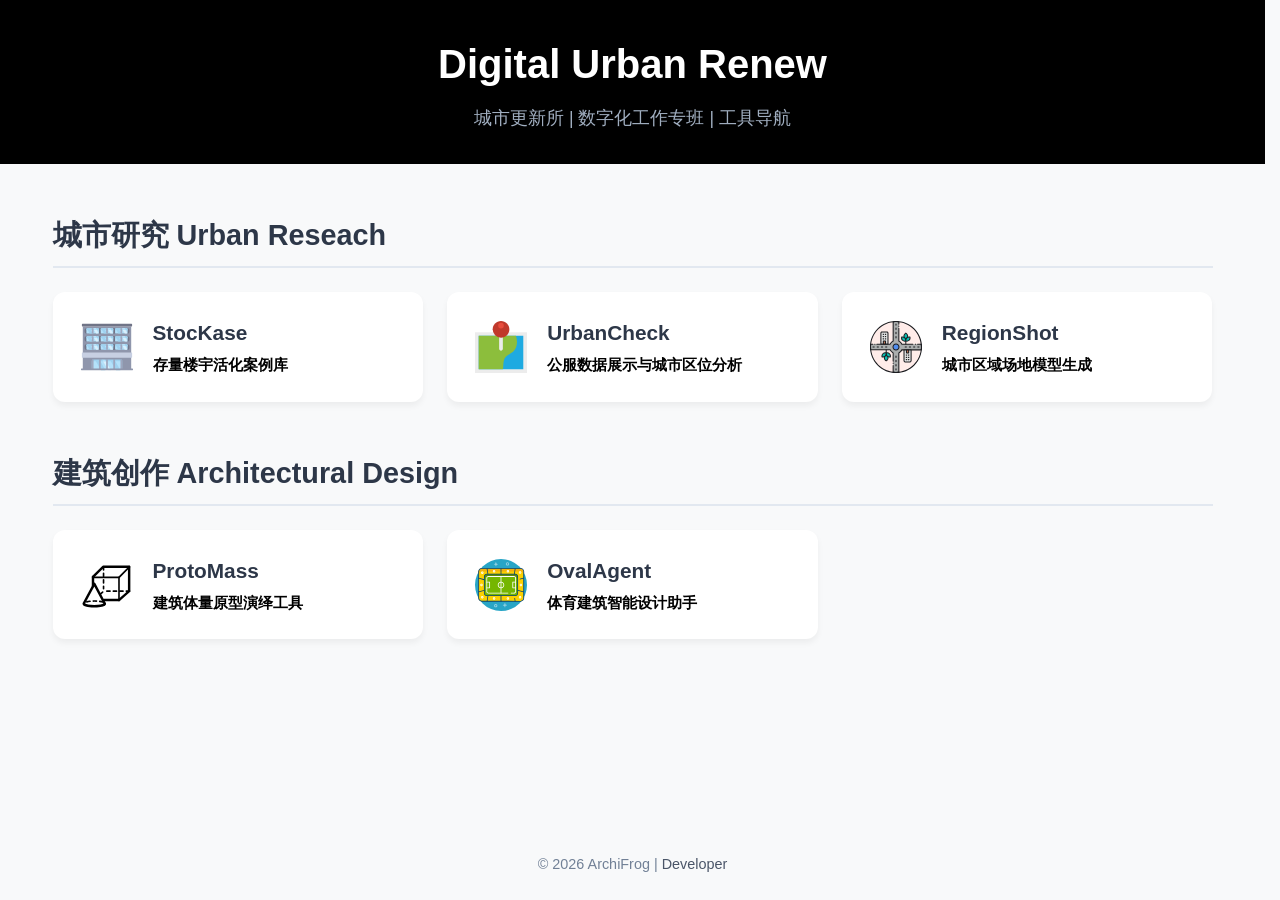
==== index.html @ c322efe7 "Initial site upload" ====
<!DOCTYPE html>
<html lang="zh-CN">

<head>
    <meta charset="UTF-8">
    <meta name="viewport" content="width=device-width, initial-scale=1.0">
    <title>城市与建筑 | 工具导航</title>
    <link rel="stylesheet" href="styles.css">
    <link rel="icon" type="image/x-icon" href="/images/favicon.ico">
</head>

<body data-page="index">
    <header class="header">
        <div class="container">
            <h1 class="logo">Digital Urban Renew</h1>
            <p class="tagline">城市更新所 | 数字化工作专班 | 工具导航</p>
        </div>
    </header>

    <main class="main" id="main-content"></main>

    <footer class="footer">
        <div class="container">
            <p>© 2026 ArchiFrog | <a href="dev/index.html">Developer</a></p>
        </div>
    </footer>

    <script src="tools-data.js"></script>
    <script src="render.js"></script>
</body>

</html>
---- styles.css ----
/* 基础样式 */
* {
    margin: 0;
    padding: 0;
    box-sizing: border-box;
}

html {
    height: 100%;
    scrollbar-gutter: stable;
}

body {
    font-family: -apple-system, BlinkMacSystemFont, 'Segoe UI', Roboto, Oxygen, Ubuntu, sans-serif;
    line-height: 1.6;
    color: #333;
    background-color: #f8f9fa;
    min-height: 100%;
    display: flex;
    flex-direction: column;
}

.container {
    max-width: 1200px;
    margin: 0 auto;
    padding: 0 20px;
}

/* 头部样式 */
.header {
    background: #000;
    padding: 2rem 0;
    text-align: center;
}

.logo {
    font-size: 2.5rem;
    font-weight: 700;
    margin-bottom: 0.5rem;
    color: #fff;
}

.tagline {
    font-size: 1.1rem;
    color: #a0aec0;
}

/* 主要内容区域 */
.main {
    flex: 1;
    padding: 3rem 0;
}

.section {
    margin-bottom: 3rem;
}

.section-title {
    font-size: 1.8rem;
    color: #2d3748;
    margin-bottom: 1.5rem;
    padding-bottom: 0.5rem;
    border-bottom: 2px solid #e2e8f0;
}

/* 工具网格 */
.tools-grid {
    display: grid;
    grid-template-columns: repeat(auto-fill, minmax(280px, 1fr));
    gap: 1.5rem;
}

.tool-card {
    background: white;
    border-radius: 12px;
    padding: 1.5rem;
    text-decoration: none;
    color: inherit;
    box-shadow: 0 4px 6px rgba(0, 0, 0, 0.05);
    transition: all 0.3s ease;
    display: flex;
    align-items: center;
    gap: 1rem;
}

.tool-card:hover {
    transform: translateY(-5px);
    box-shadow: 0 10px 25px rgba(0, 0, 0, 0.1);
}

.tool-icon {
    width: 60px;
    height: 60px;
    flex-shrink: 0;
    display: flex;
    align-items: center;
    justify-content: center;
}

.tool-icon img,
.tool-icon-img {
    width: 100%;
    height: 100%;
    object-fit: contain;
    padding: 4px;
}

.tool-info {
    flex: 1;
}

.tool-abbr {
    font-size: 1.3rem;
    font-weight: 600;
    color: #2d3748;
    margin-bottom: 0.25rem;
}

.tool-name {
    font-size: 0.95rem;
    color: #000;
    font-weight: 700;
}

.dev-name-zh {
    color: #000;
    font-weight: 700;
}

/* 外部链接样式 */
.external-grid {
    display: flex;
    gap: 1rem;
    flex-wrap: wrap;
}

.external-card {
    background: white;
    border-radius: 10px;
    padding: 1rem 1.5rem;
    text-decoration: none;
    color: #2d3748;
    box-shadow: 0 2px 4px rgba(0, 0, 0, 0.05);
    transition: all 0.3s ease;
    display: flex;
    align-items: center;
    gap: 0.75rem;
}

.external-card:hover {
    background: #f7fafc;
    transform: translateY(-2px);
}

.external-icon {
    font-size: 1.5rem;
    width: 2rem;
    height: 2rem;
    display: flex;
    align-items: center;
    justify-content: center;
    flex-shrink: 0;
}

.external-icon-img {
    width: 100%;
    height: 100%;
    object-fit: contain;
}

/* 开发者页面样式 */
.dev-section {
    background: white;
    border-radius: 12px;
    padding: 1.5rem;
    margin-bottom: 2rem;
    box-shadow: 0 2px 4px rgba(0, 0, 0, 0.05);
}

.dev-table {
    width: 100%;
    border-collapse: collapse;
    margin-top: 1rem;
}

.dev-table th,
.dev-table td {
    padding: 0.75rem;
    text-align: left;
    border-bottom: 1px solid #e2e8f0;
}

.dev-table th {
    background: #f7fafc;
    font-weight: 600;
    color: #2d3748;
}

.dev-table .dev-link {
    color: #4a5568;
    word-break: break-all;
}

.dev-table .dev-link:hover {
    color: #667eea;
}

.status-active {
    color: #38a169;
    background: #c6f6d5;
    padding: 0.25rem 0.5rem;
    border-radius: 4px;
    font-size: 0.875rem;
}

.status-warning {
    color: #d69e2e;
    background: #fefcbf;
    padding: 0.25rem 0.5rem;
    border-radius: 4px;
    font-size: 0.875rem;
}

.status-pending {
    color: #718096;
    background: #edf2f7;
    padding: 0.25rem 0.5rem;
    border-radius: 4px;
    font-size: 0.875rem;
}

.dev-actions {
    display: flex;
    gap: 1rem;
    margin-top: 2rem;
}

.btn {
    padding: 0.75rem 1.5rem;
    border-radius: 8px;
    text-decoration: none;
    font-weight: 500;
    font-family: inherit;
    font-size: inherit;
    cursor: pointer;
    border: none;
    transition: all 0.3s ease;
}

.btn-primary {
    background: #667eea;
    color: white;
}

.btn-primary:hover {
    background: #5a67d8;
}

.btn-secondary {
    background: #e2e8f0;
    color: #2d3748;
}

.btn-secondary:hover {
    background: #cbd5e0;
}

.btn-black {
    background: #000;
    color: #fff;
}

.btn-black:hover {
    background: #2d3748;
}

/* 页脚样式 */
.footer {
    margin-top: auto;
    padding: 1.5rem 0;
    text-align: center;
    color: #718096;
    font-size: 0.9rem;
}

.footer a {
    color: #4a5568;
    text-decoration: none;
}

.footer a:hover {
    color: #2d3748;
    text-decoration: underline;
}

.load-error {
    color: #c53030;
    text-align: center;
    padding: 2rem;
}

/* 暂未开放 / 错误页 */
.unavailable-panel {
    background: white;
    border-radius: 12px;
    padding: 3rem 2rem;
    text-align: center;
    box-shadow: 0 4px 6px rgba(0, 0, 0, 0.05);
    max-width: 560px;
    margin: 0 auto;
}

.unavailable-code {
    font-size: 0.875rem;
    font-weight: 600;
    color: #718096;
    letter-spacing: 0.05em;
    margin-bottom: 1rem;
}

.unavailable-title {
    font-size: 1.75rem;
    font-weight: 700;
    color: #000;
    margin-bottom: 1rem;
}

.unavailable-message {
    font-size: 1.15rem;
    color: #2d3748;
    margin-bottom: 0.75rem;
}

.unavailable-hint {
    font-size: 0.95rem;
    color: #718096;
    margin-bottom: 2rem;
}

.unavailable-actions {
    display: flex;
    justify-content: center;
    gap: 1rem;
}

/* 响应式设计 */
@media (max-width: 768px) {
    .tools-grid {
        grid-template-columns: 1fr;
    }

    .dev-table {
        display: block;
        overflow-x: auto;
    }

    .logo {
        font-size: 2rem;
    }
}
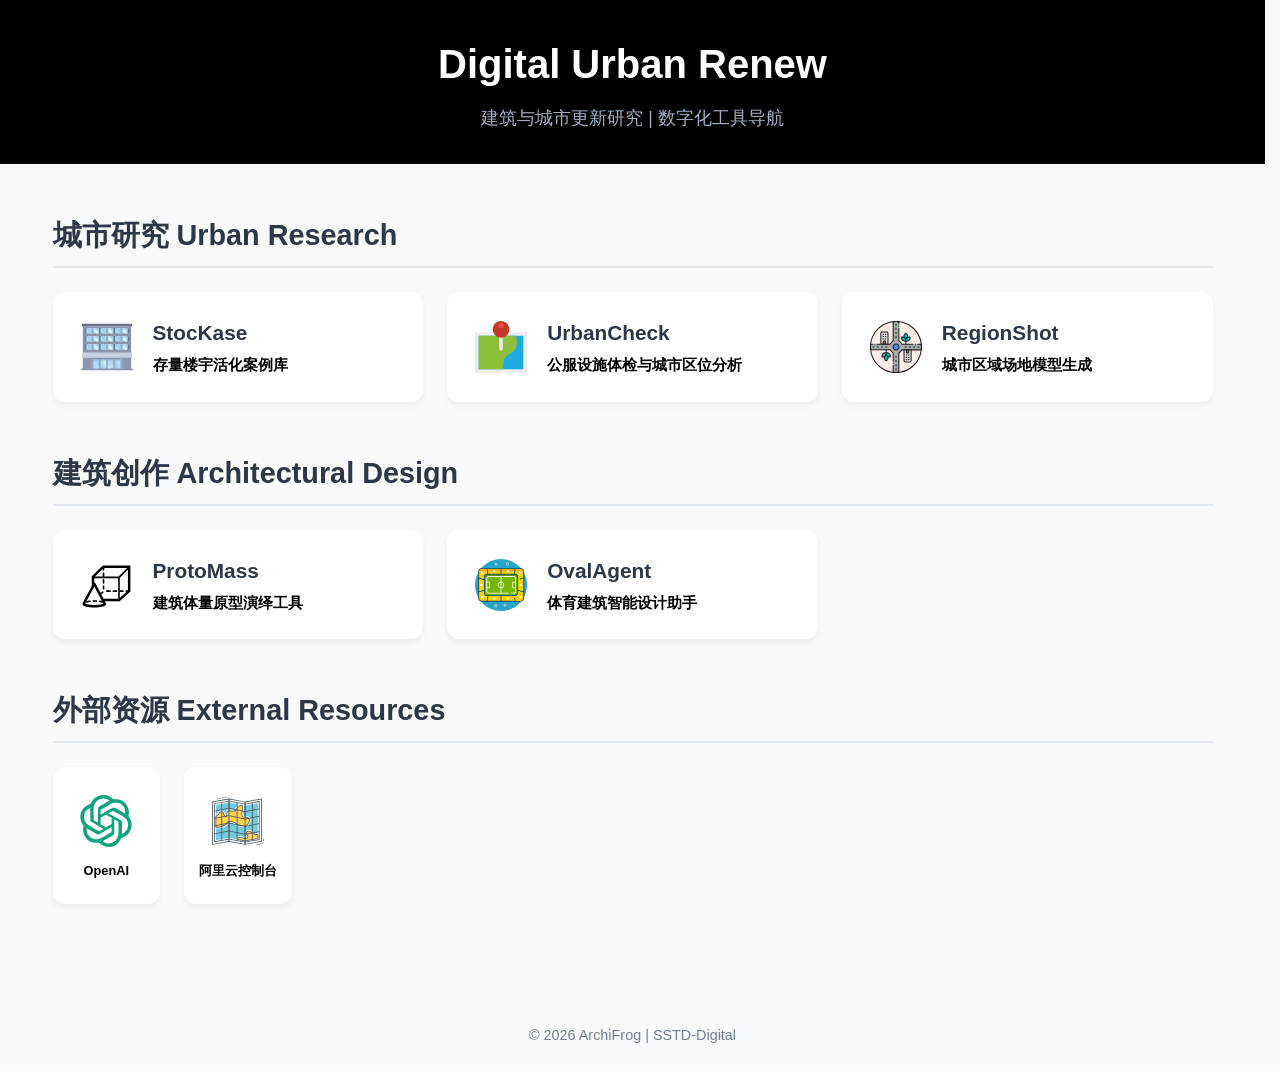
==== commit ae772eb7: "edit" ====
--- a/index.html
+++ b/index.html
@@ -4,7 +4,7 @@
 <head>
     <meta charset="UTF-8">
     <meta name="viewport" content="width=device-width, initial-scale=1.0">
-    <title>城市与建筑 | 工具导航</title>
+    <title>数字化工具导航</title>
     <link rel="stylesheet" href="styles.css">
     <link rel="icon" type="image/x-icon" href="/images/favicon.ico">
 </head>
@@ -13,7 +13,7 @@
     <header class="header">
         <div class="container">
             <h1 class="logo">Digital Urban Renew</h1>
-            <p class="tagline">城市更新所 | 数字化工作专班 | 工具导航</p>
+            <p class="tagline">建筑与城市更新研究 | 数字化工具导航</p>
         </div>
     </header>
 
@@ -21,7 +21,7 @@
 
     <footer class="footer">
         <div class="container">
-            <p>© 2026 ArchiFrog | <a href="dev/index.html">Developer</a></p>
+            <p>© 2026 ArchiFrog | SSTD-Digital</p>
         </div>
     </footer>
 
--- a/styles.css
+++ b/styles.css
@@ -63,17 +63,19 @@
     border-bottom: 2px solid #e2e8f0;
 }
 
-/* 工具网格 */
+/* 工具网格：9 列基准，与城市研究/建筑创作/外部资源列对齐 */
 .tools-grid {
     display: grid;
-    grid-template-columns: repeat(auto-fill, minmax(280px, 1fr));
+    grid-template-columns: repeat(9, 1fr);
     gap: 1.5rem;
 }
 
 .tool-card {
+    grid-column: span 3;
     background: white;
     border-radius: 12px;
     padding: 1.5rem;
+    min-height: 108px;
     text-decoration: none;
     color: inherit;
     box-shadow: 0 4px 6px rgba(0, 0, 0, 0.05);
@@ -81,6 +83,16 @@
     display: flex;
     align-items: center;
     gap: 1rem;
+}
+
+.tool-card--compact {
+    grid-column: span 1;
+    flex-direction: column;
+    justify-content: center;
+    align-items: center;
+    gap: 0.75rem;
+    padding: 1.5rem 0.5rem;
+    min-height: 108px;
 }
 
 .tool-card:hover {
@@ -122,50 +134,16 @@
     font-weight: 700;
 }
 
+.tool-name--compact {
+    font-size: 0.8rem;
+    line-height: 1.3;
+    text-align: center;
+    word-break: break-word;
+}
+
 .dev-name-zh {
     color: #000;
     font-weight: 700;
-}
-
-/* 外部链接样式 */
-.external-grid {
-    display: flex;
-    gap: 1rem;
-    flex-wrap: wrap;
-}
-
-.external-card {
-    background: white;
-    border-radius: 10px;
-    padding: 1rem 1.5rem;
-    text-decoration: none;
-    color: #2d3748;
-    box-shadow: 0 2px 4px rgba(0, 0, 0, 0.05);
-    transition: all 0.3s ease;
-    display: flex;
-    align-items: center;
-    gap: 0.75rem;
-}
-
-.external-card:hover {
-    background: #f7fafc;
-    transform: translateY(-2px);
-}
-
-.external-icon {
-    font-size: 1.5rem;
-    width: 2rem;
-    height: 2rem;
-    display: flex;
-    align-items: center;
-    justify-content: center;
-    flex-shrink: 0;
-}
-
-.external-icon-img {
-    width: 100%;
-    height: 100%;
-    object-fit: contain;
 }
 
 /* 开发者页面样式 */
@@ -344,11 +322,26 @@
 }
 
 /* 响应式设计 */
+@media (max-width: 1024px) {
+    .tool-card {
+        grid-column: span 3;
+    }
+
+    .tool-card--compact {
+        grid-column: span 3;
+    }
+}
+
 @media (max-width: 768px) {
     .tools-grid {
         grid-template-columns: 1fr;
     }
 
+    .tool-card,
+    .tool-card--compact {
+        grid-column: span 1;
+    }
+
     .dev-table {
         display: block;
         overflow-x: auto;
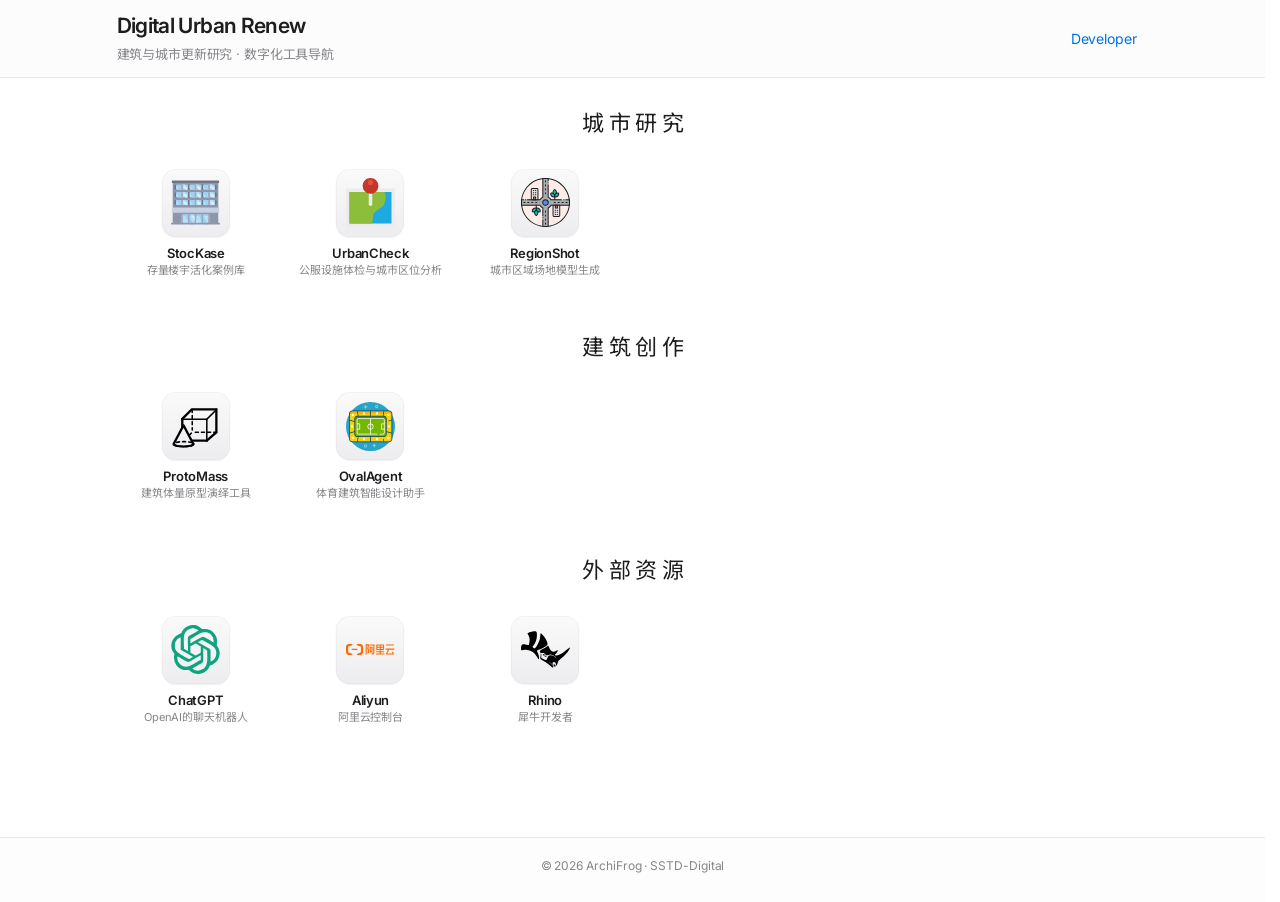
==== commit 6125d265: "apple style" ====
--- a/index.html
+++ b/index.html
@@ -5,15 +5,23 @@
     <meta charset="UTF-8">
     <meta name="viewport" content="width=device-width, initial-scale=1.0">
     <title>数字化工具导航</title>
+    <link rel="preconnect" href="https://fonts.googleapis.com">
+    <link rel="preconnect" href="https://fonts.gstatic.com" crossorigin>
+    <link href="https://fonts.googleapis.com/css2?family=Inter:wght@400;500;600;700&family=Noto+Sans+SC:wght@400;500;600;700&display=swap" rel="stylesheet">
     <link rel="stylesheet" href="styles.css">
     <link rel="icon" type="image/x-icon" href="/images/favicon.ico">
 </head>
 
 <body data-page="index">
     <header class="header">
-        <div class="container">
-            <h1 class="logo">Digital Urban Renew</h1>
-            <p class="tagline">建筑与城市更新研究 | 数字化工具导航</p>
+        <div class="container header-inner">
+            <div class="header-brand">
+                <h1 class="logo">Digital Urban Renew</h1>
+                <p class="tagline">建筑与城市更新研究 · 数字化工具导航</p>
+            </div>
+            <nav class="header-nav">
+                <a href="dev/index.html">Developer</a>
+            </nav>
         </div>
     </header>
 
@@ -21,7 +29,7 @@
 
     <footer class="footer">
         <div class="container">
-            <p>© 2026 ArchiFrog | SSTD-Digital</p>
+            <p>© 2026 ArchiFrog · SSTD-Digital</p>
         </div>
     </footer>
 
--- a/styles.css
+++ b/styles.css
@@ -1,4 +1,26 @@
-/* 基础样式 */
+/* 字体：Inter（拉丁）+ Noto Sans SC（中文），见各页 <head> 引入 */
+
+/* ── App Store 设计变量 ── */
+:root {
+    --store-bg: #ffffff;
+    --store-surface: #ffffff;
+    --store-text: #1d1d1f;
+    --store-text-secondary: #6e6e73;
+    --store-text-tertiary: #86868b;
+    --store-border: rgba(0, 0, 0, 0.08);
+    --store-accent: #0071e3;
+    --store-accent-hover: #0077ed;
+    --store-radius-lg: 20px;
+    --store-radius-md: 14px;
+    --store-radius-sm: 12px;
+    --store-shadow-hover: 0 8px 28px rgba(0, 0, 0, 0.12);
+    --store-transition: 0.28s cubic-bezier(0.25, 0.1, 0.25, 1);
+    --store-max-width: 1080px;
+    /* 字体：Inter + Noto Sans SC */
+    --font-display: 'Inter', 'Noto Sans SC', system-ui, sans-serif;
+    --font-text: 'Inter', 'Noto Sans SC', system-ui, sans-serif;
+}
+
 * {
     margin: 0;
     padding: 0;
@@ -8,346 +30,511 @@
 html {
     height: 100%;
     scrollbar-gutter: stable;
+    -webkit-font-smoothing: antialiased;
+    -moz-osx-font-smoothing: grayscale;
 }
 
 body {
-    font-family: -apple-system, BlinkMacSystemFont, 'Segoe UI', Roboto, Oxygen, Ubuntu, sans-serif;
-    line-height: 1.6;
-    color: #333;
-    background-color: #f8f9fa;
+    font-family: var(--font-text);
+    font-size: 17px;
+    font-weight: 400;
+    line-height: 1.47059;
+    letter-spacing: -0.022em;
+    color: var(--store-text);
+    background-color: var(--store-bg);
     min-height: 100%;
     display: flex;
     flex-direction: column;
+    font-feature-settings: 'kern' 1;
+    font-kerning: normal;
 }
 
 .container {
-    max-width: 1200px;
+    max-width: var(--store-max-width);
     margin: 0 auto;
-    padding: 0 20px;
-}
-
-/* 头部样式 */
+    padding: 0 24px;
+}
+
+/* ── 顶栏：毛玻璃导航 ── */
 .header {
-    background: #000;
-    padding: 2rem 0;
-    text-align: center;
+    position: sticky;
+    top: 0;
+    z-index: 100;
+    background: rgba(251, 251, 253, 0.72);
+    backdrop-filter: saturate(180%) blur(20px);
+    -webkit-backdrop-filter: saturate(180%) blur(20px);
+    border-bottom: 1px solid var(--store-border);
+    padding: 14px 0;
+}
+
+.header-inner {
+    display: flex;
+    align-items: center;
+    justify-content: space-between;
+    gap: 1rem;
+}
+
+.header-brand {
+    min-width: 0;
 }
 
 .logo {
-    font-size: 2.5rem;
-    font-weight: 700;
-    margin-bottom: 0.5rem;
-    color: #fff;
+    font-family: var(--font-display);
+    font-size: 1.3125rem;
+    font-weight: 600;
+    letter-spacing: -0.03em;
+    color: var(--store-text);
+    line-height: 1.15;
+    text-rendering: optimizeLegibility;
 }
 
 .tagline {
-    font-size: 1.1rem;
-    color: #a0aec0;
-}
-
-/* 主要内容区域 */
+    font-family: var(--font-text);
+    font-size: 0.8125rem;
+    font-weight: 400;
+    color: var(--store-text-tertiary);
+    letter-spacing: -0.01em;
+    line-height: 1.33337;
+    margin-top: 8px;
+    white-space: nowrap;
+    overflow: hidden;
+    text-overflow: ellipsis;
+}
+
+.header-nav a {
+    font-family: var(--font-text);
+    font-size: 0.875rem;
+    font-weight: 400;
+    letter-spacing: -0.01em;
+    color: var(--store-accent);
+    text-decoration: none;
+    padding: 6px 12px;
+    border-radius: 980px;
+    transition: background var(--store-transition);
+}
+
+.header-nav a:hover {
+    background: rgba(0, 113, 227, 0.08);
+}
+
+/* ── 入场动画 ── */
+@keyframes store-enter {
+    from {
+        opacity: 0;
+        transform: translateY(14px);
+    }
+
+    to {
+        opacity: 1;
+        transform: translateY(0);
+    }
+}
+
+@keyframes store-enter-header {
+    from {
+        opacity: 0;
+        transform: translateY(-10px);
+    }
+
+    to {
+        opacity: 1;
+        transform: translateY(0);
+    }
+}
+
+body[data-page="index"] .header {
+    animation: store-enter-header 0.65s cubic-bezier(0.22, 1, 0.36, 1) both;
+}
+
+body[data-page="index"] .footer {
+    animation: store-enter 0.65s cubic-bezier(0.22, 1, 0.36, 1) 0.35s both;
+}
+
+.store-enter {
+    animation: store-enter 0.6s cubic-bezier(0.22, 1, 0.36, 1) both;
+    animation-delay: var(--enter-delay, 0s);
+}
+
+/* ── 主内容 ── */
 .main {
     flex: 1;
-    padding: 3rem 0;
+    padding: 2rem 0 3.5rem;
 }
 
 .section {
-    margin-bottom: 3rem;
+    margin-bottom: 2.5rem;
 }
 
 .section-title {
-    font-size: 1.8rem;
-    color: #2d3748;
-    margin-bottom: 1.5rem;
-    padding-bottom: 0.5rem;
-    border-bottom: 2px solid #e2e8f0;
-}
-
-/* 工具网格：9 列基准，与城市研究/建筑创作/外部资源列对齐 */
+    font-family: var(--font-display);
+    font-size: 1.375rem;
+    font-weight: 400;
+    letter-spacing: -0.032em;
+    line-height: 1.2;
+    color: var(--store-text);
+    margin-bottom: 1rem;
+    text-align: center;
+    text-rendering: optimizeLegibility;
+}
+
+.store-panel {
+    padding: 0.25rem 0;
+}
+
+/* ── 工具网格：上图标 + abbr + name，6 列 ── */
 .tools-grid {
     display: grid;
-    grid-template-columns: repeat(9, 1fr);
-    gap: 1.5rem;
+    grid-template-columns: repeat(6, 1fr);
+    gap: 0.5rem 1rem;
 }
 
 .tool-card {
-    grid-column: span 3;
-    background: white;
-    border-radius: 12px;
-    padding: 1.5rem;
-    min-height: 108px;
+    grid-column: span 1;
+    background: transparent;
+    border-radius: var(--store-radius-sm);
+    padding: 0.75rem 0.375rem;
+    min-height: 112px;
     text-decoration: none;
     color: inherit;
-    box-shadow: 0 4px 6px rgba(0, 0, 0, 0.05);
-    transition: all 0.3s ease;
     display: flex;
+    flex-direction: column;
+    justify-content: flex-start;
     align-items: center;
-    gap: 1rem;
-}
-
-.tool-card--compact {
-    grid-column: span 1;
-    flex-direction: column;
-    justify-content: center;
-    align-items: center;
-    gap: 0.75rem;
-    padding: 1.5rem 0.5rem;
-    min-height: 108px;
-}
-
-.tool-card:hover {
-    transform: translateY(-5px);
-    box-shadow: 0 10px 25px rgba(0, 0, 0, 0.1);
-}
-
+    gap: 0.5rem;
+}
+
+/* ── 图标：App Store 圆角方块 ── */
 .tool-icon {
-    width: 60px;
-    height: 60px;
+    width: 68px;
+    height: 68px;
     flex-shrink: 0;
     display: flex;
     align-items: center;
     justify-content: center;
 }
 
+.tool-icon--squircle {
+    position: relative;
+    border-radius: 14px;
+    background: transparent;
+    overflow: visible;
+    transition: transform 0.45s cubic-bezier(0.25, 0.1, 0.25, 1);
+}
+
+.tool-icon--squircle::before {
+    content: '';
+    position: absolute;
+    inset: 0;
+    border-radius: inherit;
+    background: linear-gradient(180deg, #fafafa 0%, #ededf0 100%);
+    box-shadow:
+        0 1px 2px rgba(0, 0, 0, 0.06),
+        inset 0 0 0 0.5px rgba(0, 0, 0, 0.06);
+    z-index: 0;
+}
+
+.tool-card:hover .tool-icon--squircle {
+    transform: translateY(-10px);
+}
+
 .tool-icon img,
 .tool-icon-img {
+    position: relative;
+    z-index: 1;
+    width: 72%;
+    height: 72%;
+    object-fit: contain;
+    padding: 0;
+}
+
+.tool-info {
     width: 100%;
-    height: 100%;
-    object-fit: contain;
-    padding: 4px;
-}
-
-.tool-info {
-    flex: 1;
+    text-align: center;
+    padding: 0 2px;
 }
 
 .tool-abbr {
-    font-size: 1.3rem;
+    font-family: var(--font-text);
+    font-size: 0.8125rem;
     font-weight: 600;
-    color: #2d3748;
+    letter-spacing: -0.02em;
+    color: var(--store-text);
+    line-height: 1.23077;
+    margin-bottom: 2px;
+    overflow: hidden;
+    text-overflow: ellipsis;
+    white-space: nowrap;
+}
+
+.tool-name {
+    font-family: var(--font-text);
+    font-size: 0.6875rem;
+    font-weight: 400;
+    letter-spacing: -0.006em;
+    color: var(--store-text-tertiary);
+    text-align: center;
+    line-height: 1.36364;
+    word-break: break-word;
+    display: -webkit-box;
+    -webkit-line-clamp: 2;
+    -webkit-box-orient: vertical;
+    overflow: hidden;
+}
+
+.dev-name-zh {
+    font-weight: 500;
+    letter-spacing: -0.01em;
+    color: var(--store-text);
+}
+
+/* ── 开发者页 ── */
+.dev-section {
+    background: var(--store-surface);
+    border-radius: var(--store-radius-lg);
+    padding: 1.25rem 1.5rem;
+    margin-bottom: 1.25rem;
+    border: 1px solid var(--store-border);
+    box-shadow: none;
+}
+
+.dev-section h3 {
+    font-family: var(--font-display);
+    font-size: 1.0625rem;
+    font-weight: 600;
+    letter-spacing: -0.024em;
+    line-height: 1.2;
+    color: var(--store-text);
     margin-bottom: 0.25rem;
-}
-
-.tool-name {
-    font-size: 0.95rem;
-    color: #000;
-    font-weight: 700;
-}
-
-.tool-name--compact {
-    font-size: 0.8rem;
-    line-height: 1.3;
-    text-align: center;
-    word-break: break-word;
-}
-
-.dev-name-zh {
-    color: #000;
-    font-weight: 700;
-}
-
-/* 开发者页面样式 */
-.dev-section {
-    background: white;
-    border-radius: 12px;
-    padding: 1.5rem;
-    margin-bottom: 2rem;
-    box-shadow: 0 2px 4px rgba(0, 0, 0, 0.05);
 }
 
 .dev-table {
     width: 100%;
     border-collapse: collapse;
-    margin-top: 1rem;
+    margin-top: 0.75rem;
+    font-size: 0.8125rem;
+    letter-spacing: -0.01em;
 }
 
 .dev-table th,
 .dev-table td {
-    padding: 0.75rem;
+    padding: 0.75rem 0.5rem;
     text-align: left;
-    border-bottom: 1px solid #e2e8f0;
+    border-bottom: 1px solid var(--store-border);
 }
 
 .dev-table th {
-    background: #f7fafc;
+    background: transparent;
     font-weight: 600;
-    color: #2d3748;
+    font-size: 0.6875rem;
+    letter-spacing: 0.04em;
+    text-transform: uppercase;
+    color: var(--store-text-tertiary);
+}
+
+.dev-table tbody tr:last-child td {
+    border-bottom: none;
+}
+
+.dev-table tbody tr:hover {
+    background: rgba(0, 0, 0, 0.02);
 }
 
 .dev-table .dev-link {
-    color: #4a5568;
+    color: var(--store-accent);
     word-break: break-all;
+    text-decoration: none;
 }
 
 .dev-table .dev-link:hover {
-    color: #667eea;
+    text-decoration: underline;
+}
+
+.status-active,
+.status-warning,
+.status-pending {
+    display: inline-block;
+    padding: 0.2rem 0.625rem;
+    border-radius: 980px;
+    font-size: 0.6875rem;
+    font-weight: 500;
+    letter-spacing: 0;
 }
 
 .status-active {
-    color: #38a169;
-    background: #c6f6d5;
-    padding: 0.25rem 0.5rem;
-    border-radius: 4px;
-    font-size: 0.875rem;
+    color: #1a7f37;
+    background: rgba(52, 199, 89, 0.14);
 }
 
 .status-warning {
-    color: #d69e2e;
-    background: #fefcbf;
-    padding: 0.25rem 0.5rem;
-    border-radius: 4px;
-    font-size: 0.875rem;
+    color: #b25000;
+    background: rgba(255, 149, 0, 0.14);
 }
 
 .status-pending {
-    color: #718096;
-    background: #edf2f7;
-    padding: 0.25rem 0.5rem;
-    border-radius: 4px;
-    font-size: 0.875rem;
+    color: var(--store-text-secondary);
+    background: rgba(0, 0, 0, 0.06);
 }
 
 .dev-actions {
     display: flex;
-    gap: 1rem;
-    margin-top: 2rem;
-}
-
+    gap: 0.75rem;
+    margin-top: 1.5rem;
+}
+
+/* ── 按钮 ── */
 .btn {
-    padding: 0.75rem 1.5rem;
-    border-radius: 8px;
+    padding: 0.625rem 1.375rem;
+    border-radius: 980px;
     text-decoration: none;
     font-weight: 500;
     font-family: inherit;
-    font-size: inherit;
+    font-size: 0.875rem;
+    letter-spacing: -0.01em;
     cursor: pointer;
     border: none;
-    transition: all 0.3s ease;
+    transition: all var(--store-transition);
 }
 
 .btn-primary {
-    background: #667eea;
-    color: white;
+    background: var(--store-accent);
+    color: #fff;
 }
 
 .btn-primary:hover {
-    background: #5a67d8;
+    background: var(--store-accent-hover);
 }
 
 .btn-secondary {
-    background: #e2e8f0;
-    color: #2d3748;
+    background: rgba(0, 0, 0, 0.06);
+    color: var(--store-text);
 }
 
 .btn-secondary:hover {
-    background: #cbd5e0;
+    background: rgba(0, 0, 0, 0.1);
 }
 
 .btn-black {
-    background: #000;
+    background: var(--store-text);
     color: #fff;
 }
 
 .btn-black:hover {
-    background: #2d3748;
-}
-
-/* 页脚样式 */
+    background: #424245;
+}
+
+/* ── 页脚 ── */
 .footer {
     margin-top: auto;
-    padding: 1.5rem 0;
+    padding: 1.25rem 0 1.75rem;
     text-align: center;
-    color: #718096;
-    font-size: 0.9rem;
+    color: var(--store-text-tertiary);
+    font-size: 0.75rem;
+    font-weight: 400;
+    letter-spacing: -0.006em;
+    line-height: 1.33337;
+    border-top: 1px solid var(--store-border);
+    background: rgba(251, 251, 253, 0.5);
 }
 
 .footer a {
-    color: #4a5568;
+    color: var(--store-accent);
     text-decoration: none;
 }
 
 .footer a:hover {
-    color: #2d3748;
     text-decoration: underline;
 }
 
 .load-error {
-    color: #c53030;
+    color: #bf4800;
     text-align: center;
     padding: 2rem;
-}
-
-/* 暂未开放 / 错误页 */
+    font-size: 0.875rem;
+}
+
+/* ── 暂未开放 / 错误页 ── */
 .unavailable-panel {
-    background: white;
-    border-radius: 12px;
+    background: var(--store-surface);
+    border-radius: var(--store-radius-lg);
     padding: 3rem 2rem;
     text-align: center;
-    box-shadow: 0 4px 6px rgba(0, 0, 0, 0.05);
-    max-width: 560px;
+    box-shadow: none;
+    border: 1px solid var(--store-border);
+    max-width: 480px;
     margin: 0 auto;
 }
 
 .unavailable-code {
-    font-size: 0.875rem;
+    font-size: 0.75rem;
     font-weight: 600;
-    color: #718096;
-    letter-spacing: 0.05em;
-    margin-bottom: 1rem;
+    color: var(--store-text-tertiary);
+    letter-spacing: 0.06em;
+    text-transform: uppercase;
+    margin-bottom: 0.75rem;
 }
 
 .unavailable-title {
     font-size: 1.75rem;
     font-weight: 700;
-    color: #000;
-    margin-bottom: 1rem;
+    letter-spacing: -0.028em;
+    color: var(--store-text);
+    margin-bottom: 0.75rem;
 }
 
 .unavailable-message {
-    font-size: 1.15rem;
-    color: #2d3748;
-    margin-bottom: 0.75rem;
+    font-size: 1.0625rem;
+    color: var(--store-text-secondary);
+    margin-bottom: 0.5rem;
 }
 
 .unavailable-hint {
-    font-size: 0.95rem;
-    color: #718096;
+    font-size: 0.875rem;
+    color: var(--store-text-tertiary);
     margin-bottom: 2rem;
 }
 
 .unavailable-actions {
     display: flex;
     justify-content: center;
-    gap: 1rem;
-}
-
-/* 响应式设计 */
+    gap: 0.75rem;
+}
+
+/* ── 响应式 ── */
 @media (max-width: 1024px) {
-    .tool-card {
-        grid-column: span 3;
-    }
-
-    .tool-card--compact {
-        grid-column: span 3;
+    .tools-grid {
+        grid-template-columns: repeat(4, 1fr);
     }
 }
 
 @media (max-width: 768px) {
+    .header-inner {
+        flex-direction: column;
+        align-items: flex-start;
+    }
+
+    .tagline {
+        white-space: normal;
+    }
+
     .tools-grid {
-        grid-template-columns: 1fr;
-    }
-
-    .tool-card,
-    .tool-card--compact {
-        grid-column: span 1;
+        grid-template-columns: repeat(4, 1fr);
     }
 
     .dev-table {
         display: block;
         overflow-x: auto;
     }
-
-    .logo {
-        font-size: 2rem;
+}
+
+@media (prefers-reduced-motion: reduce) {
+
+    body[data-page="index"] .header,
+    body[data-page="index"] .footer,
+    .store-enter {
+        animation: none;
+    }
+
+    .tool-card:hover .tool-icon--squircle {
+        transform: none;
     }
 }
